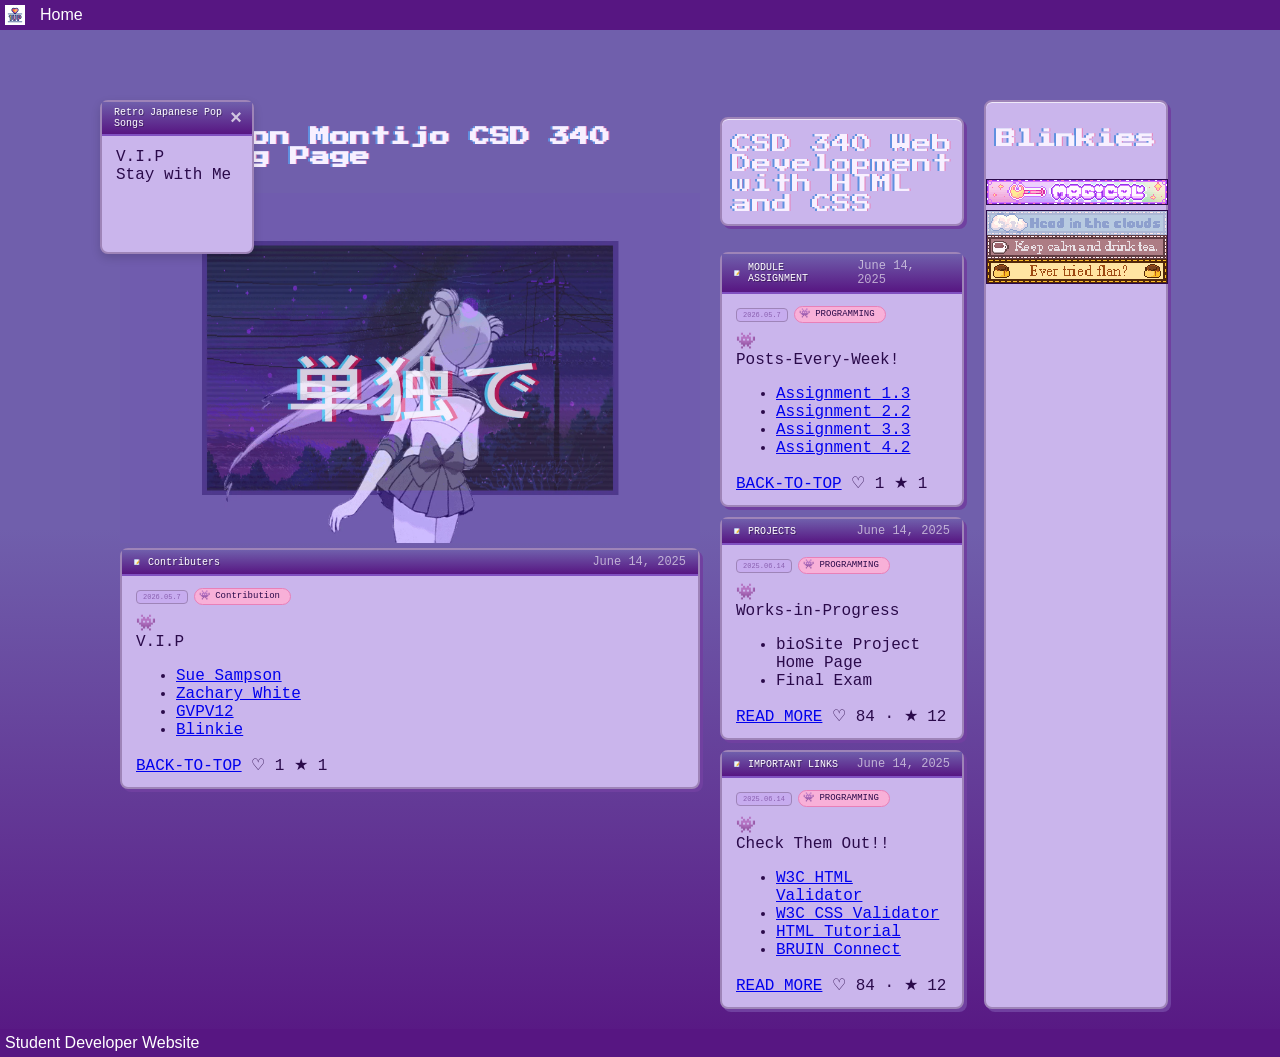
==== index.html @ 30f39617 "dv0.24, Added closable, movable, box with panel theme-ing" ====
<!DOCTYPE html>
<html lang="en">

<head>
    <link rel="icon" href="site.css/assets/1up.gif">
    <meta charset="UTF-8">
    <title>Maddison Montijo CSD 340 Landing Page</title>

    <link rel="stylesheet" href="site.css/mystyle.css">

    <meta name="description" content="a webpage on web development">
    <meta name="author" content="Maddison Montijo">
    <meta name="robots" content="nofollow">
    <meta name="pragma" content="no-cache">
    <meta name="expires" content="Fri, 02 Jul 2026 23:59:59 GMT">
</head>

<body>

    <header class="site-header">
        <nav>
            <ul class="nav-list">
                <li class="nav-pts logo"><img src="site.css/assets/1up.gif" alt="Logo"></li>
                <li class="nav-pts"><a href="../index.html">Home</a></li>
            </ul>
        </nav>
    </header>

    <div id="container" class="page-layout">

        <aside class="col-sidebar">
            <h1>Maddison Montijo CSD 340 Landing Page</h1>
            <div class="img-box">
                <img src="site.css/assets/sailor-moon.gif" width="580" height="350" alt="Sailor Moon Graphic">
            </div>

            <div id="myBox" class="panel">
                <span id="closeBtn" title="Minimize">&times;</span>
                <div class="box-content">
                    <div class="panel-header">
                        <span class="panel-title">Retro Japanese Pop Songs</span>
                    </div>

                    <div class="post-body">
                        <div class="post-title-el">V.I.P</div>
                        <div class="post-excerpt">
                            Stay with Me
                        </div>
                    </div>
                    <div class="post-footer"></div>

                </div>
            </div>

            <div id="minimizedIcon" style="display: none;" title="Restore Box">👾</div>
            <script src="script.js"></script>

            <article class="panel">
                <div class="panel-header">
                    <span class="panel-icon">📝</span>
                    <span class="panel-title">Contributers</span>
                    <span style="font-size:12px; color:rgba(255,255,255,.6); margin-left:auto;">June 14, 2025</span>
                </div>
                <div class="post-body">
                    <div class="post-meta">
                        <span class="post-date">2026.05.7</span>
                        <span class="post-cat art">👾 Contribution </span>
                    </div>
                    <div class="post-img pi-1">
                        <img class="icon-img" src="mike.jpg" alt="post"
                            onerror="this.style.display='none'; this.nextElementSibling.style.display='block'">
                        <span class="icon-fallback" style="display:none;">👾</span>
                    </div>
                    <div class="post-title-el">V.I.P</div>
                    <div class="post-excerpt">
                        <ul>
                            <li><a href="https://www.bellevue.edu/about/faculty/sampson-sue/">Sue Sampson</a></li>
                            <li><a href="https://github.com/DevZWhite">Zachary White</a></li>
                            <li><a href="https://github.com/GVPV12/purple-frutigeraero/">GVPV12</a></li>
                            <li><a href="https://blinkie.world/">Blinkie</a></li>
                        </ul>
                    </div>
                    <div class="post-footer">
                        <a href="#" class="retro-btn">BACK-TO-TOP</a>
                        <span class="post-likes">♡ 1 ★ 1</span>
                    </div>
                </div>
            </article>

        </aside>

        <main class="col-main tab-pane active" id="tab-blog">
            <h2 class="panel">CSD 340 Web Development with HTML and CSS</h2>

            <article class="panel">
                <div class="panel-header">
                    <span class="panel-icon">📝</span>
                    <span class="panel-title">MODULE ASSIGNMENT</span>
                    <span style="font-size:12px; color:rgba(255,255,255,.6); margin-left:auto;">June 14, 2025</span>
                </div>
                <div class="post-body">
                    <div class="post-meta">
                        <span class="post-date">2026.05.7</span>
                        <span class="post-cat art">👾 PROGRAMMING</span>
                    </div>
                    <div class="post-img pi-1">
                        <img class="icon-img" src="mike.jpg" alt="post"
                            onerror="this.style.display='none'; this.nextElementSibling.style.display='block'">
                        <span class="icon-fallback" style="display:none;">👾</span>
                    </div>
                    <div class="post-title-el">Posts-Every-Week!</div>
                    <div class="post-excerpt">
                        <ul>
                            <li><a href="module-1/montijo_mod_1_3_340.html">Assignment 1.3</a></li>
                            <li><a href="module-2/montijo_mod_2_2_340.html">Assignment 2.2</a></li>
                            <li><a href="module-3/montijo_mod_3_3_340.html">Assignment 3.3</a></li>
                            <li><a href="module-4/montijo_mod_4_2_340.html">Assignment 4.2</a></li>
                        </ul>
                    </div>
                    <div class="post-footer">
                        <a href="#" class="retro-btn">BACK-TO-TOP</a>
                        <span class="post-likes">♡ 1 ★ 1</span>
                    </div>
                </div>
            </article>

            <article class="panel">
                <div class="panel-header">
                    <span class="panel-icon">📝</span>
                    <span class="panel-title">PROJECTS</span>
                    <span style="font-size:12px; color:rgba(255,255,255,.6); margin-left:auto;">June 14, 2025</span>
                </div>
                <div class="post-body">
                    <div class="post-meta">
                        <span class="post-date">2025.06.14</span>
                        <span class="post-cat art">👾 PROGRAMMING</span>
                    </div>
                    <div class="post-img pi-1">
                        <img class="icon-img" src="mike.jpg" alt="post"
                            onerror="this.style.display='none'; this.nextElementSibling.style.display='block'">
                        <span class="icon-fallback" style="display:none;">👾</span>
                    </div>
                    <div class="post-title-el">Works-in-Progress</div>
                    <div class="post-excerpt">
                        <ul>
                            <li>bioSite Project Home Page</li>
                            <li>Final Exam</li>
                        </ul>
                    </div>
                    <div class="post-footer">
                        <a href="#" class="retro-btn">READ MORE</a>
                        <span class="post-likes">♡ 84 · ★ 12</span>
                    </div>
                </div>
            </article>

            <article class="panel">
                <div class="panel-header">
                    <span class="panel-icon">📝</span>
                    <span class="panel-title">IMPORTANT LINKS</span>
                    <span style="font-size:12px; color:rgba(255,255,255,.6); margin-left:auto;">June 14, 2025</span>
                </div>
                <div class="post-body">
                    <div class="post-meta">
                        <span class="post-date">2025.06.14</span>
                        <span class="post-cat art">👾 PROGRAMMING</span>
                    </div>
                    <div class="post-img pi-1">
                        <img class="icon-img" src="mike.jpg" alt="post"
                            onerror="this.style.display='none'; this.nextElementSibling.style.display='block'">
                        <span class="icon-fallback" style="display:none;">👾</span>
                    </div>
                    <div class="post-title-el">Check Them Out!!</div>
                    <div class="post-excerpt">
                        <ul>
                            <li><a href="https://validator.w3.org/">W3C HTML Validator</a></li>
                            <li><a href="http://jigsaw.w3.org/css-validator/">W3C CSS Validator</a></li>
                            <li><a href="https://www.w3schools.com/html/">HTML Tutorial</a></li>
                            <li><a href="https://bruinconnect.bellevue.edu/">BRUIN Connect</a></li>
                        </ul>
                    </div>
                    <div class="post-footer">
                        <a href="#" class="retro-btn">READ MORE</a>
                        <span class="post-likes">♡ 84 · ★ 12</span>
                    </div>
                </div>
            </article>
        </main>

        <aside class="col-sidebar panel">
            <h1>Blinkies</h1>
            <div class="blinkie-box">
                <img src="site.css/assets/magical-cheriisoda.gif" alt="Blinkie 1">
                <img src="site.css/assets/clouds-khorabee.gif" alt="Blinkie 2">
                <p></p>
            </div>
        </aside>
    </div>

    <footer class="site-footer">
        Student Developer Website
    </footer>

</body>

</html>
---- site.css/mystyle.css ----
/*VARIABLES & THEMING*/
@import url('https://fonts.googleapis.com/css2?family=VT323&family=Press+Start+2P&display=swap');

:root {
  --bg: #cca7df;
  --panel: #cab5ec;
  --panel2: #f8f0ff;
  --border: #9e84b8;
  --border2: #8050c0;

  --accent: #c080f8;
  --pink: #f8b0d8;
  --pink2: #e880b8;
  --blue: #a0c8f8;
  --blue2: #6090e0;
  --green-btn: #a8e090;
  --green2: #60a040;
  --yellow: #f8e870;

  --text-dark: #2a0a4a;
  --text-mid: #5a2a8a;
  --text-light: #8a60b0;
  
  --white: #ffffff;
  --shadow: #7040a0;
  --nav-top: #705fac;
  --nav-bot: #571682;
}

/*GLOBAL & BASE STYLES*/
html {
  font-family: 'Courier New', monospace;
  font-size: 16px;
  background: linear-gradient(180deg, var(--nav-top) 50%, var(--nav-bot) 100%);
  background-size: 80px;
  color: var(--text-dark); /* Inherited by all child elements unless overridden */
}

body {
  margin: 0;
  padding: 0;
}

/*TYPOGRAPHY*/
h1, h2, h3, h4 {
  padding: 10px;
  font-family: 'Press Start 2P', monospace;
  font-size: 20px;
  color: var(--panel2);
  text-shadow: -2px 0 var(--blue2), 1px 0 var(--pink2);
  flex: 1;
  
}

h2 {
  font-weight: 500;
  text-align: left;
  padding-top: 15px;
}

p {
  font-weight: 400;
  line-height: 1.4em;
}

address {
  text-align: center;
  color: var(--text-mid);
}

/* Typography Utilities */
.font-retro { font-family: 'Press Start 2P', monospace; }
.text-italic { font-style: italic; }
.text-indent { text-indent: 2em; }

/* LAYOUT & RESPONSIVE COLUMNS*/
.page-layout {
  display: flex;
  flex-direction: column; /* Stacked by default (Mobile) */
  gap: 20px;
  max-width: 1200px;
  margin: 0 auto;
  padding: 20px;
}

/* Reusable Column flex-growth multipliers */
.col-sidebar { flex: 1; }
.col-main    { flex: 2; }
.col-wide    { flex: 3; }

/* Desktop Screens: Side-by-Side Trigger */
@media (min-width: 768px) {
  .page-layout {
    flex-direction: row; /* Switches to side-by-side on desktop */
  }
}

.bg-nav-bot { background-color: var(--nav-bot); }
.padding-0  { padding: 0px; }

#container {
  margin: 50px 100px 0px 100px;
}

/*COMPONENTS */

/* Navbar Component */
.nav-list {
  list-style-type: none;
  margin: 0;
  padding: 5px;
  overflow: hidden;
  background-color: var(--nav-bot);
  display: flex;
  align-items: center;
  gap: 15px;
}

.nav-pts a {
  color: var(--white);
  text-decoration: none;
  font-family: sans-serif;
}

.logo img {
  width: 20px;
  height: auto;
  display: block;
}

/* Retro Panel Component */
.panel {
  background-color: var(--panel);
  border: 2px solid var(--border);
  border-radius: 8px;
  box-shadow: 3px 3px 0 var(--shadow), inset 0 1px 0 rgba(255, 255, 255, 0.7);

}

.panel-header { 
  background: linear-gradient(180deg, var(--nav-top) 0%, var(--nav-bot) 100%);
  padding: 5px 12px;
  display: flex;
  align-items: center;
  gap: 8px;
  border-bottom: 2px solid var(--border2);
}

.panel-icon { 
  font-size: 5px; 
}

.panel-title { 
  font-size: 10px;
  color: var(--white);
  text-shadow: 1px 1px 0 rgba(0, 0, 0, .3);
}

/* Tabs Component */
.tab-pane { display: none; }
.tab-pane.active { 
  display: flex;
  flex-direction: column;
  gap: 10px;
}

/* Post Items Component */
.post-body { padding: 12px 14px; }
.post-meta { 
  display: flex;
  align-items: center;
  gap: 6px;
  margin-bottom: 8px;
  flex-wrap: wrap;
}

.post-date { 
  font-size: 7px;
  color: var(--text-light);
  background: rgba(180, 120, 255, .15);
  padding: 2px 6px;
  border-radius: 4px;
  border: 1px solid var(--border);
}

/* Category Badges Component */
.post-cat { 
  font-size: 9px;
  padding: 1px 10px 3px 4px;
  border-radius: 10px;
  border: 1px solid;
}
.post-cat.art    { background: var(--pink);      border-color: var(--pink2);  color: var(--text-dark); }
.post-cat.life   { background: var(--blue);      border-color: var(--blue2);  color: var(--nav-bot); }
.post-cat.gaming { background: var(--green-btn);  border-color: var(--green2); color: var(--text-dark); }
.post-cat.music  { background: var(--yellow);     border-color: var(--accent); color: var(--text-mid); }

/* Retro Blinkies / Image Grid Component */
.blinkie-box {
  
  display: flex;
  flex-wrap: wrap;
  gap: 5px;
  margin-top: 20px;
}

.blinkie-box img {
  max-width: 100%;
  height: auto;
  width: auto;
  image-rendering: pixelated;
  border: 1px solid var(--text-dark);
}

.site-footer {
  list-style-type: none;
  margin: 0;
  padding: 5px;
  overflow: hidden;
  background-color: var(--nav-bot);
  display: flex;
  align-items: center;
  gap: 15px;
  color: var(--white);
  text-decoration: none;
  font-family: sans-serif;

}

/*LINKS & HYPERLINKS*/
.link-standard {
  text-decoration: none;
  transition: color 0.2s, background-color 0.2s;
}

/* Inherits colors from specific assignments */
#anchor {
  color: var(--text-light);
}
#anchor:hover   { color: var(--white); }
#anchor:visited { color: var(--pink); }

#my-link {
  font-size: 1.25em;
  font-weight: bold;
  color: var(--text-mid);
}
#my-link:hover {
  text-decoration: underline;
  background-color: var(--yellow);
}
#my-link:visited {
  color: var(--blue2);
}

/* Main Box */
#myBox {
    width: 150px;
    height: 150px;
   
    position: absolute;
    top: 100px;
    left: 100px;
    
    box-shadow: 0 4px 10px rgba(0, 0, 0, 0.15);
    cursor: move;
    user-select: none;
}

/* Center the text inside the box */
/* might not need do to panel theme*/
/*.box-content {}*/

/* Close Button (Top Right) */
#closeBtn {
    position: absolute;
    top: 5px;
    right: 10px;
    font-size: 20px;
    font-weight: bold;
    cursor: pointer;
    color: rgba(255, 255, 255, 0.7);
    transition: color 0.2s;
    z-index: 10; /* Ensures it stays above the content */
}

#closeBtn:hover {
    color: white;
}

/* Minimized Icon */
#minimizedIcon {
    width: 50px;
    height: 50px;
    background-color: var(--nav-bot); /* Green color for the icon */
    color: white;
    position: absolute;
    border-radius: 50%;
    display: flex;
    justify-content: center;
    align-items: center;
    font-weight: bold;
    cursor: pointer;
    box-shadow: 0 4px 8px rgba(0, 0, 0, 0.2);
    user-select: none;
    font-size: 20px;
}
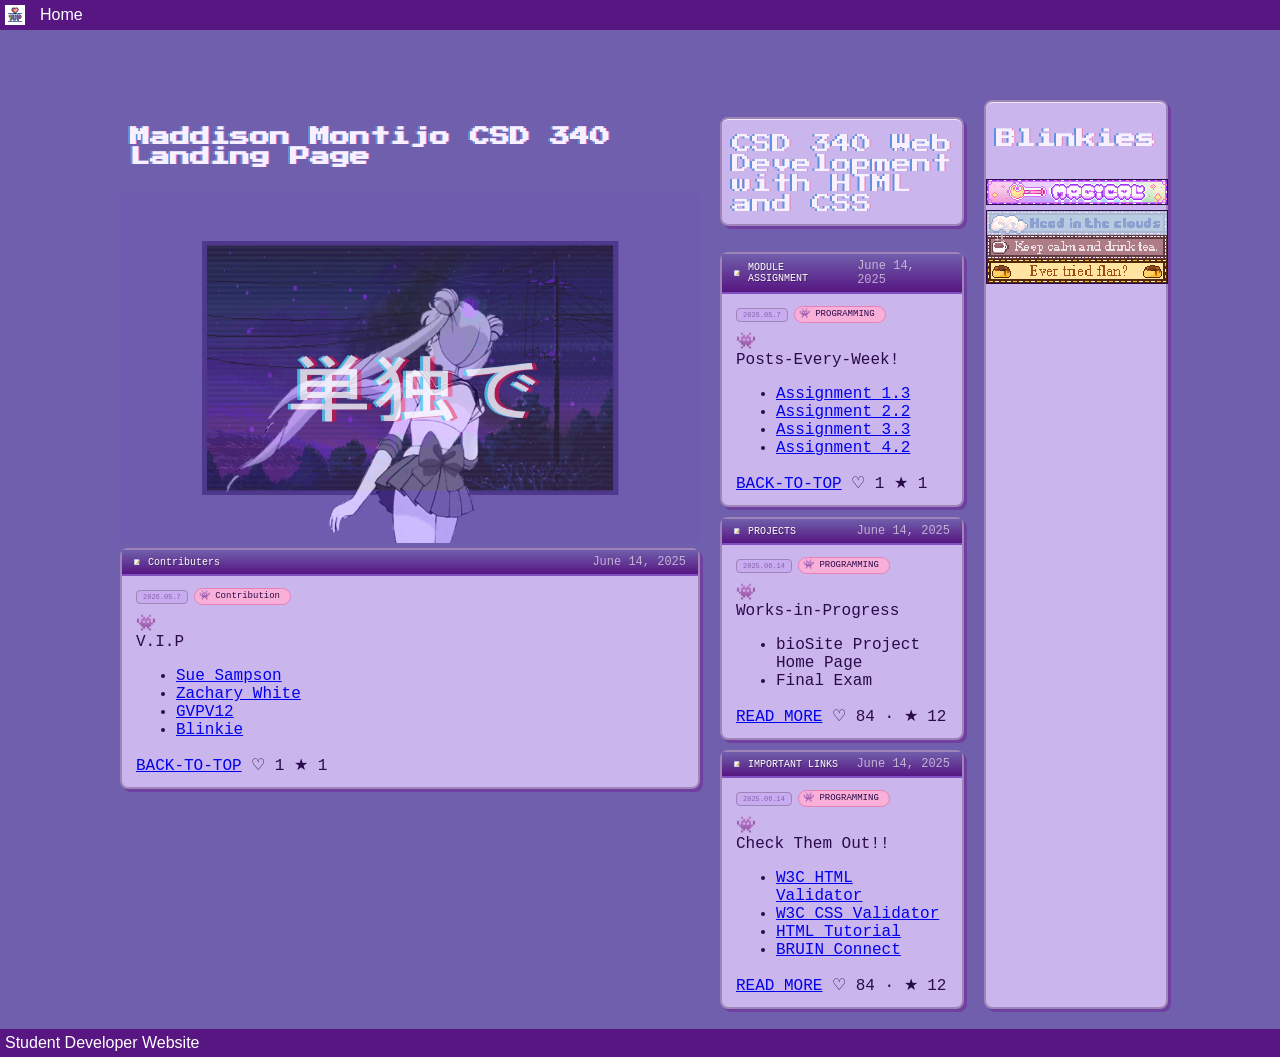
==== commit f353c113: "dv0.25, Moved box to Assignment 2, changed themes for the rest of pages." ====
--- a/index.html
+++ b/index.html
@@ -34,26 +34,7 @@
                 <img src="site.css/assets/sailor-moon.gif" width="580" height="350" alt="Sailor Moon Graphic">
             </div>
 
-            <div id="myBox" class="panel">
-                <span id="closeBtn" title="Minimize">&times;</span>
-                <div class="box-content">
-                    <div class="panel-header">
-                        <span class="panel-title">Retro Japanese Pop Songs</span>
-                    </div>
-
-                    <div class="post-body">
-                        <div class="post-title-el">V.I.P</div>
-                        <div class="post-excerpt">
-                            Stay with Me
-                        </div>
-                    </div>
-                    <div class="post-footer"></div>
-
-                </div>
-            </div>
-
-            <div id="minimizedIcon" style="display: none;" title="Restore Box">👾</div>
-            <script src="script.js"></script>
+        
 
             <article class="panel">
                 <div class="panel-header">
--- a/site.css/mystyle.css
+++ b/site.css/mystyle.css
@@ -31,8 +31,7 @@
 html {
   font-family: 'Courier New', monospace;
   font-size: 16px;
-  background: linear-gradient(180deg, var(--nav-top) 50%, var(--nav-bot) 100%);
-  background-size: 80px;
+  background:  var(--nav-top) ;
   color: var(--text-dark); /* Inherited by all child elements unless overridden */
 }
 
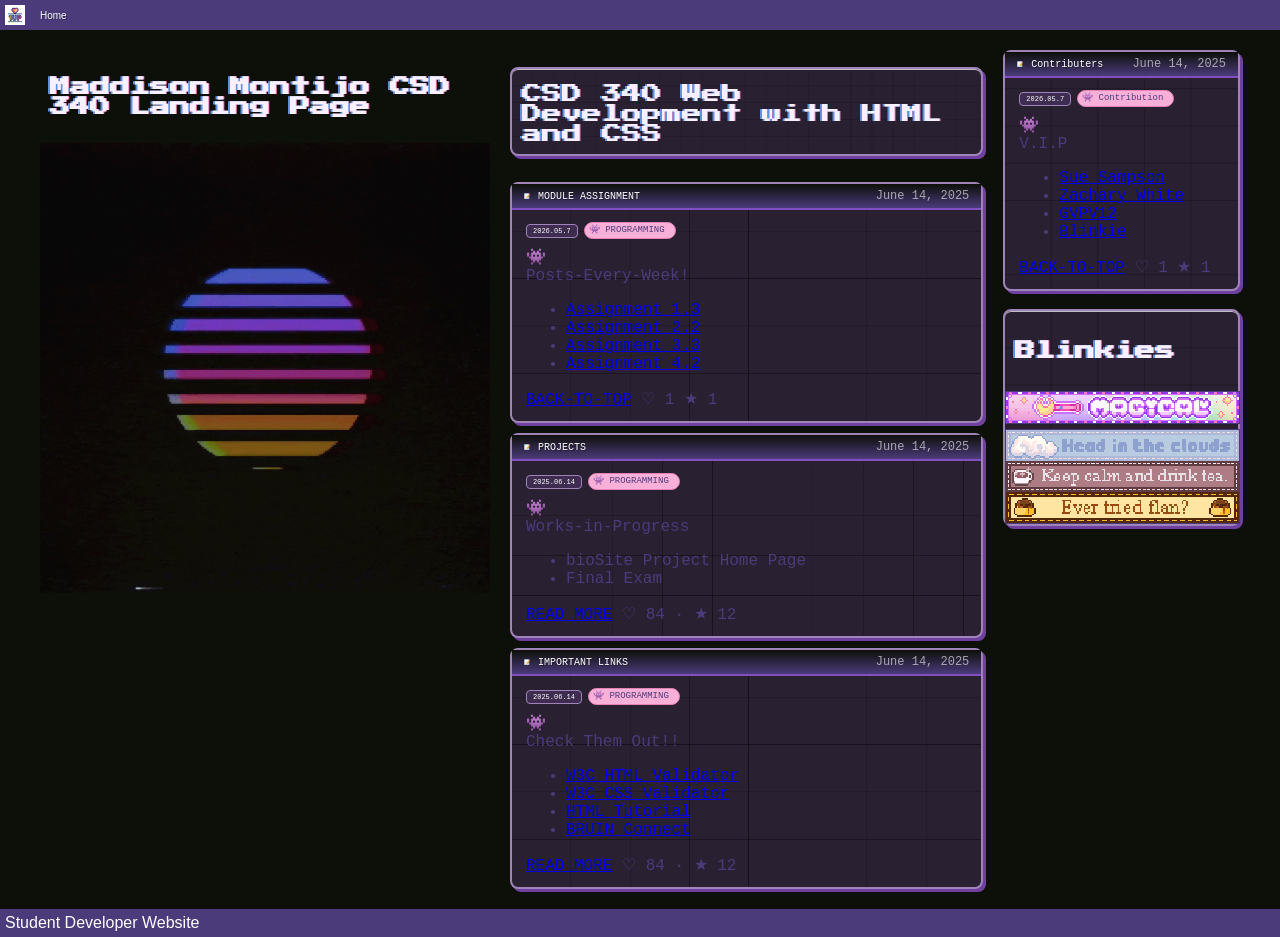
==== commit a807077d: "Theme Overhaul" ====
--- a/index.html
+++ b/index.html
@@ -21,7 +21,7 @@
         <nav>
             <ul class="nav-list">
                 <li class="nav-pts logo"><img src="site.css/assets/1up.gif" alt="Logo"></li>
-                <li class="nav-pts"><a href="../index.html">Home</a></li>
+                <li class="nav-pts"><a class="panel-title" href="../index.html">Home</a></li>
             </ul>
         </nav>
     </header>
@@ -30,12 +30,119 @@
 
         <aside class="col-sidebar">
             <h1>Maddison Montijo CSD 340 Landing Page</h1>
-            <div class="img-box">
-                <img src="site.css/assets/sailor-moon.gif" width="580" height="350" alt="Sailor Moon Graphic">
+            <div>
+                <img class="img-box" src="site.css/assets/vhs_tape.gif" width="580" height="350" alt="Sailor Moon Graphic">
             </div>
 
+
+
+
+
+        </aside>
+
+
+        <main class="col-main tab-pane active" id="tab-blog">
+            <h2 class="panel">CSD 340 Web Development with HTML and CSS</h2>
+
+            <article class="panel">
+                <div class="panel-header">
+                    <span class="panel-icon">📝</span>
+                    <span class="panel-title">MODULE ASSIGNMENT</span>
+                    <span style="font-size:12px; color:rgba(255,255,255,.6); margin-left:auto;">June 14, 2025</span>
+                </div>
+                <div class="post-body">
+                    <div class="post-meta">
+                        <span class="post-date">2026.05.7</span>
+                        <span class="post-cat art">👾 PROGRAMMING</span>
+                    </div>
+                    <div class="post-img pi-1">
+                        <img class="icon-img" src="mike.jpg" alt="post"
+                            onerror="this.style.display='none'; this.nextElementSibling.style.display='block'">
+                        <span class="icon-fallback" style="display:none;">👾</span>
+                    </div>
+                    <div class="post-title-el">Posts-Every-Week!</div>
+                    <div class="post-excerpt">
+                        <ul>
+                            <li><a href="module-1/montijo_mod_1_3_340.html">Assignment 1.3</a></li>
+                            <li><a href="module-2/montijo_mod_2_2_340.html">Assignment 2.2</a></li>
+                            <li><a href="module-3/montijo_mod_3_3_340.html">Assignment 3.3</a></li>
+                            <li><a href="module-4/montijo_mod_4_2_340.html">Assignment 4.2</a></li>
+                        </ul>
+                    </div>
+                    <div class="post-footer">
+                        <a href="#" class="retro-btn">BACK-TO-TOP</a>
+                        <span class="post-likes">♡ 1 ★ 1</span>
+                    </div>
+                </div>
+            </article>
+
+            <article class="panel">
+                <div class="panel-header">
+                    <span class="panel-icon">📝</span>
+                    <span class="panel-title">PROJECTS</span>
+                    <span style="font-size:12px; color:rgba(255,255,255,.6); margin-left:auto;">June 14, 2025</span>
+                </div>
+                <div class="post-body">
+                    <div class="post-meta">
+                        <span class="post-date">2025.06.14</span>
+                        <span class="post-cat art">👾 PROGRAMMING</span>
+                    </div>
+                    <div class="post-img pi-1">
+                        <img class="icon-img" src="mike.jpg" alt="post"
+                            onerror="this.style.display='none'; this.nextElementSibling.style.display='block'">
+                        <span class="icon-fallback" style="display:none;">👾</span>
+                    </div>
+                    <div class="post-title-el">Works-in-Progress</div>
+                    <div class="post-excerpt">
+                        <ul>
+                            <li>bioSite Project Home Page</li>
+                            <li>Final Exam</li>
+                        </ul>
+                    </div>
+                    <div class="post-footer">
+                        <a href="#" class="retro-btn">READ MORE</a>
+                        <span class="post-likes">♡ 84 · ★ 12</span>
+                    </div>
+                </div>
+            </article>
+
+            <article class="panel">
+                <div class="panel-header">
+                    <span class="panel-icon">📝</span>
+                    <span class="panel-title">IMPORTANT LINKS</span>
+                    <span style="font-size:12px; color:rgba(255,255,255,.6); margin-left:auto;">June 14, 2025</span>
+                </div>
+                <div class="post-body">
+                    <div class="post-meta">
+                        <span class="post-date">2025.06.14</span>
+                        <span class="post-cat art">👾 PROGRAMMING</span>
+                    </div>
+                    <div class="post-img pi-1">
+                        <img class="icon-img" src="mike.jpg" alt="post"
+                            onerror="this.style.display='none'; this.nextElementSibling.style.display='block'">
+                        <span class="icon-fallback" style="display:none;">👾</span>
+                    </div>
+                    <div class="post-title-el">Check Them Out!!</div>
+                    <div class="post-excerpt">
+                        <ul>
+                            <li><a href="https://validator.w3.org/">W3C HTML Validator</a></li>
+                            <li><a href="http://jigsaw.w3.org/css-validator/">W3C CSS Validator</a></li>
+                            <li><a href="https://www.w3schools.com/html/">HTML Tutorial</a></li>
+                            <li><a href="https://bruinconnect.bellevue.edu/">BRUIN Connect</a></li>
+                        </ul>
+                    </div>
+                    <div class="post-footer">
+                        <a href="#" class="retro-btn">READ MORE</a>
+                        <span class="post-likes">♡ 84 · ★ 12</span>
+                    </div>
+                </div>
+            </article>
+        </main>
+
         
 
+
+        <aside class="col-sidebar ">
             <article class="panel">
                 <div class="panel-header">
                     <span class="panel-icon">📝</span>
@@ -67,114 +174,21 @@
                     </div>
                 </div>
             </article>
-
-        </aside>
-
-        <main class="col-main tab-pane active" id="tab-blog">
-            <h2 class="panel">CSD 340 Web Development with HTML and CSS</h2>
-
-            <article class="panel">
-                <div class="panel-header">
-                    <span class="panel-icon">📝</span>
-                    <span class="panel-title">MODULE ASSIGNMENT</span>
-                    <span style="font-size:12px; color:rgba(255,255,255,.6); margin-left:auto;">June 14, 2025</span>
-                </div>
-                <div class="post-body">
-                    <div class="post-meta">
-                        <span class="post-date">2026.05.7</span>
-                        <span class="post-cat art">👾 PROGRAMMING</span>
-                    </div>
-                    <div class="post-img pi-1">
-                        <img class="icon-img" src="mike.jpg" alt="post"
-                            onerror="this.style.display='none'; this.nextElementSibling.style.display='block'">
-                        <span class="icon-fallback" style="display:none;">👾</span>
-                    </div>
-                    <div class="post-title-el">Posts-Every-Week!</div>
-                    <div class="post-excerpt">
-                        <ul>
-                            <li><a href="module-1/montijo_mod_1_3_340.html">Assignment 1.3</a></li>
-                            <li><a href="module-2/montijo_mod_2_2_340.html">Assignment 2.2</a></li>
-                            <li><a href="module-3/montijo_mod_3_3_340.html">Assignment 3.3</a></li>
-                            <li><a href="module-4/montijo_mod_4_2_340.html">Assignment 4.2</a></li>
-                        </ul>
-                    </div>
-                    <div class="post-footer">
-                        <a href="#" class="retro-btn">BACK-TO-TOP</a>
-                        <span class="post-likes">♡ 1 ★ 1</span>
-                    </div>
-                </div>
-            </article>
-
-            <article class="panel">
-                <div class="panel-header">
-                    <span class="panel-icon">📝</span>
-                    <span class="panel-title">PROJECTS</span>
-                    <span style="font-size:12px; color:rgba(255,255,255,.6); margin-left:auto;">June 14, 2025</span>
-                </div>
-                <div class="post-body">
-                    <div class="post-meta">
-                        <span class="post-date">2025.06.14</span>
-                        <span class="post-cat art">👾 PROGRAMMING</span>
-                    </div>
-                    <div class="post-img pi-1">
-                        <img class="icon-img" src="mike.jpg" alt="post"
-                            onerror="this.style.display='none'; this.nextElementSibling.style.display='block'">
-                        <span class="icon-fallback" style="display:none;">👾</span>
-                    </div>
-                    <div class="post-title-el">Works-in-Progress</div>
-                    <div class="post-excerpt">
-                        <ul>
-                            <li>bioSite Project Home Page</li>
-                            <li>Final Exam</li>
-                        </ul>
-                    </div>
-                    <div class="post-footer">
-                        <a href="#" class="retro-btn">READ MORE</a>
-                        <span class="post-likes">♡ 84 · ★ 12</span>
-                    </div>
-                </div>
-            </article>
-
-            <article class="panel">
-                <div class="panel-header">
-                    <span class="panel-icon">📝</span>
-                    <span class="panel-title">IMPORTANT LINKS</span>
-                    <span style="font-size:12px; color:rgba(255,255,255,.6); margin-left:auto;">June 14, 2025</span>
-                </div>
-                <div class="post-body">
-                    <div class="post-meta">
-                        <span class="post-date">2025.06.14</span>
-                        <span class="post-cat art">👾 PROGRAMMING</span>
-                    </div>
-                    <div class="post-img pi-1">
-                        <img class="icon-img" src="mike.jpg" alt="post"
-                            onerror="this.style.display='none'; this.nextElementSibling.style.display='block'">
-                        <span class="icon-fallback" style="display:none;">👾</span>
-                    </div>
-                    <div class="post-title-el">Check Them Out!!</div>
-                    <div class="post-excerpt">
-                        <ul>
-                            <li><a href="https://validator.w3.org/">W3C HTML Validator</a></li>
-                            <li><a href="http://jigsaw.w3.org/css-validator/">W3C CSS Validator</a></li>
-                            <li><a href="https://www.w3schools.com/html/">HTML Tutorial</a></li>
-                            <li><a href="https://bruinconnect.bellevue.edu/">BRUIN Connect</a></li>
-                        </ul>
-                    </div>
-                    <div class="post-footer">
-                        <a href="#" class="retro-btn">READ MORE</a>
-                        <span class="post-likes">♡ 84 · ★ 12</span>
-                    </div>
-                </div>
-            </article>
-        </main>
-
-        <aside class="col-sidebar panel">
-            <h1>Blinkies</h1>
+            <br>
+            <article class="panel">
+                <h1>Blinkies</h1>
             <div class="blinkie-box">
                 <img src="site.css/assets/magical-cheriisoda.gif" alt="Blinkie 1">
                 <img src="site.css/assets/clouds-khorabee.gif" alt="Blinkie 2">
-                <p></p>
+                
+
+                
             </div>
+            </article>
+
+            
+
+            
         </aside>
     </div>
 
--- a/site.css/mystyle.css
+++ b/site.css/mystyle.css
@@ -2,13 +2,13 @@
 @import url('https://fonts.googleapis.com/css2?family=VT323&family=Press+Start+2P&display=swap');
 
 :root {
-  --bg: #cca7df;
-  --panel: #cab5ec;
+  --bg: hsl(329, 64%, 71%);
+  --panel: #292031;
   --panel2: #f8f0ff;
   --border: #9e84b8;
   --border2: #8050c0;
 
-  --accent: #c080f8;
+  --accent: #673c8d;
   --pink: #f8b0d8;
   --pink2: #e880b8;
   --blue: #a0c8f8;
@@ -17,14 +17,14 @@
   --green2: #60a040;
   --yellow: #f8e870;
 
-  --text-dark: #2a0a4a;
-  --text-mid: #5a2a8a;
-  --text-light: #8a60b0;
+  --text-dark: #4b3b7b;
+  --text-mid: #030303;
+  --text-light: #ffffff;
   
   --white: #ffffff;
   --shadow: #7040a0;
-  --nav-top: #705fac;
-  --nav-bot: #571682;
+  --nav-top: #0d0f09;
+  --nav-bot: #4b3b7b;
 }
 
 /*GLOBAL & BASE STYLES*/
@@ -98,7 +98,7 @@
 .padding-0  { padding: 0px; }
 
 #container {
-  margin: 50px 100px 0px 100px;
+  
 }
 
 /*COMPONENTS */
@@ -127,9 +127,20 @@
   display: block;
 }
 
+.img-box {
+   width: 450px;
+  height: auto;
+  display: block;
+
+
+}
+
 /* Retro Panel Component */
 .panel {
   background-color: var(--panel);
+  background-image: url(../site.css/assets/grid.png);
+  background-size:contain;
+  background-repeat:repeat;
   border: 2px solid var(--border);
   border-radius: 8px;
   box-shadow: 3px 3px 0 var(--shadow), inset 0 1px 0 rgba(255, 255, 255, 0.7);
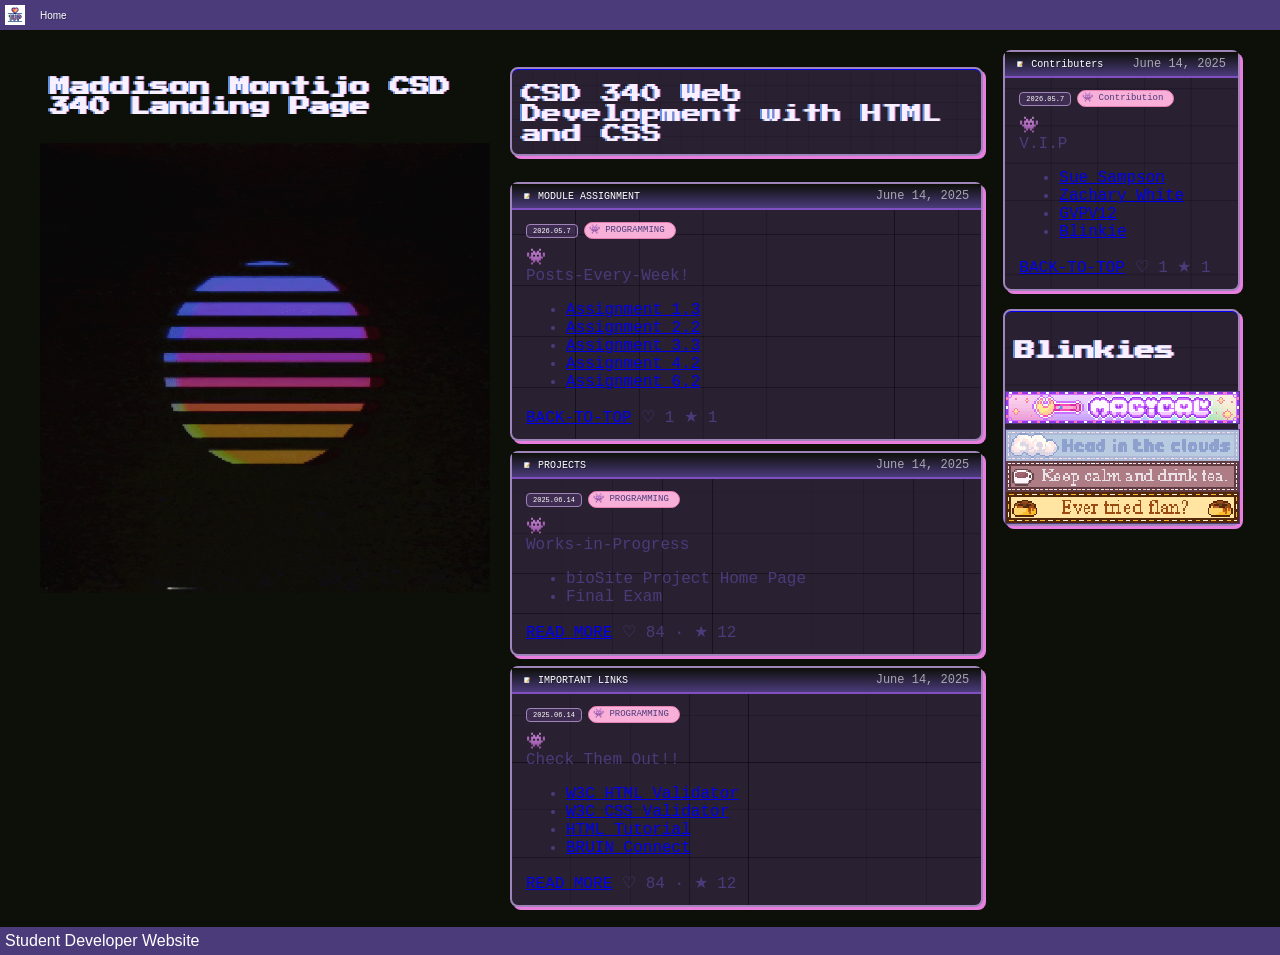
==== commit 7646b0ca: "dv0.30 New Page" ====
--- a/index.html
+++ b/index.html
@@ -67,6 +67,7 @@
                             <li><a href="module-2/montijo_mod_2_2_340.html">Assignment 2.2</a></li>
                             <li><a href="module-3/montijo_mod_3_3_340.html">Assignment 3.3</a></li>
                             <li><a href="module-4/montijo_mod_4_2_340.html">Assignment 4.2</a></li>
+                            <li><a href="module-6/montijo_mod_6_2_340.html">Assignment 6.2</a></li>
                         </ul>
                     </div>
                     <div class="post-footer">
--- a/site.css/mystyle.css
+++ b/site.css/mystyle.css
@@ -143,7 +143,7 @@
   background-repeat:repeat;
   border: 2px solid var(--border);
   border-radius: 8px;
-  box-shadow: 3px 3px 0 var(--shadow), inset 0 1px 0 rgba(255, 255, 255, 0.7);
+  box-shadow: 3px 3px 0 rgb(231, 126, 223), inset 0 1px 0 blue;
 
 }
 
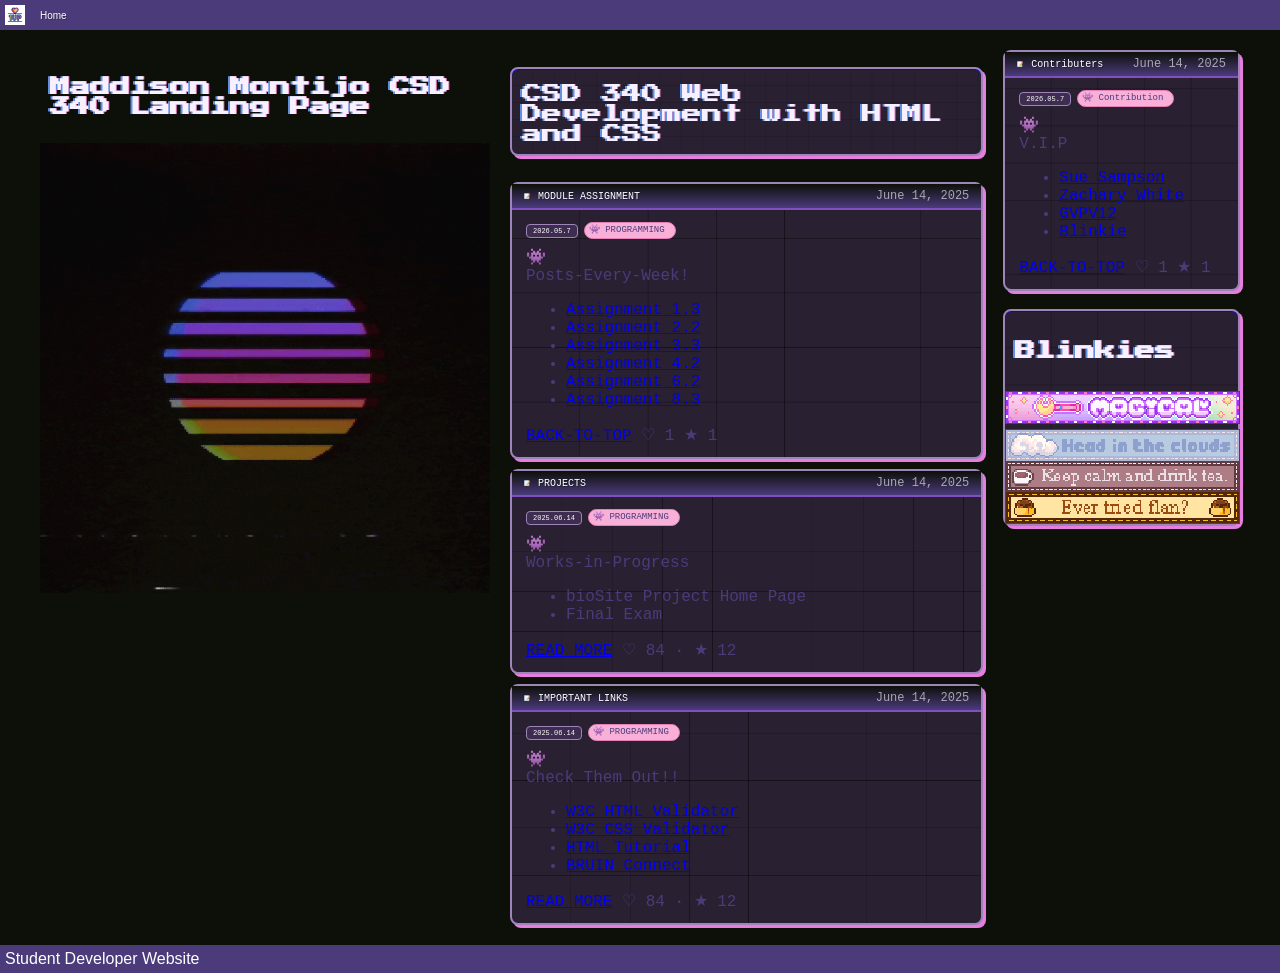
==== commit 395b9f48: "Module-8" ====
--- a/index.html
+++ b/index.html
@@ -68,6 +68,7 @@
                             <li><a href="module-3/montijo_mod_3_3_340.html">Assignment 3.3</a></li>
                             <li><a href="module-4/montijo_mod_4_2_340.html">Assignment 4.2</a></li>
                             <li><a href="module-6/montijo_mod_6_2_340.html">Assignment 6.2</a></li>
+                            <li><a href="module-8/montijo_mod8_8_2_assignment.html">Assignment 8.3</a></li>
                         </ul>
                     </div>
                     <div class="post-footer">
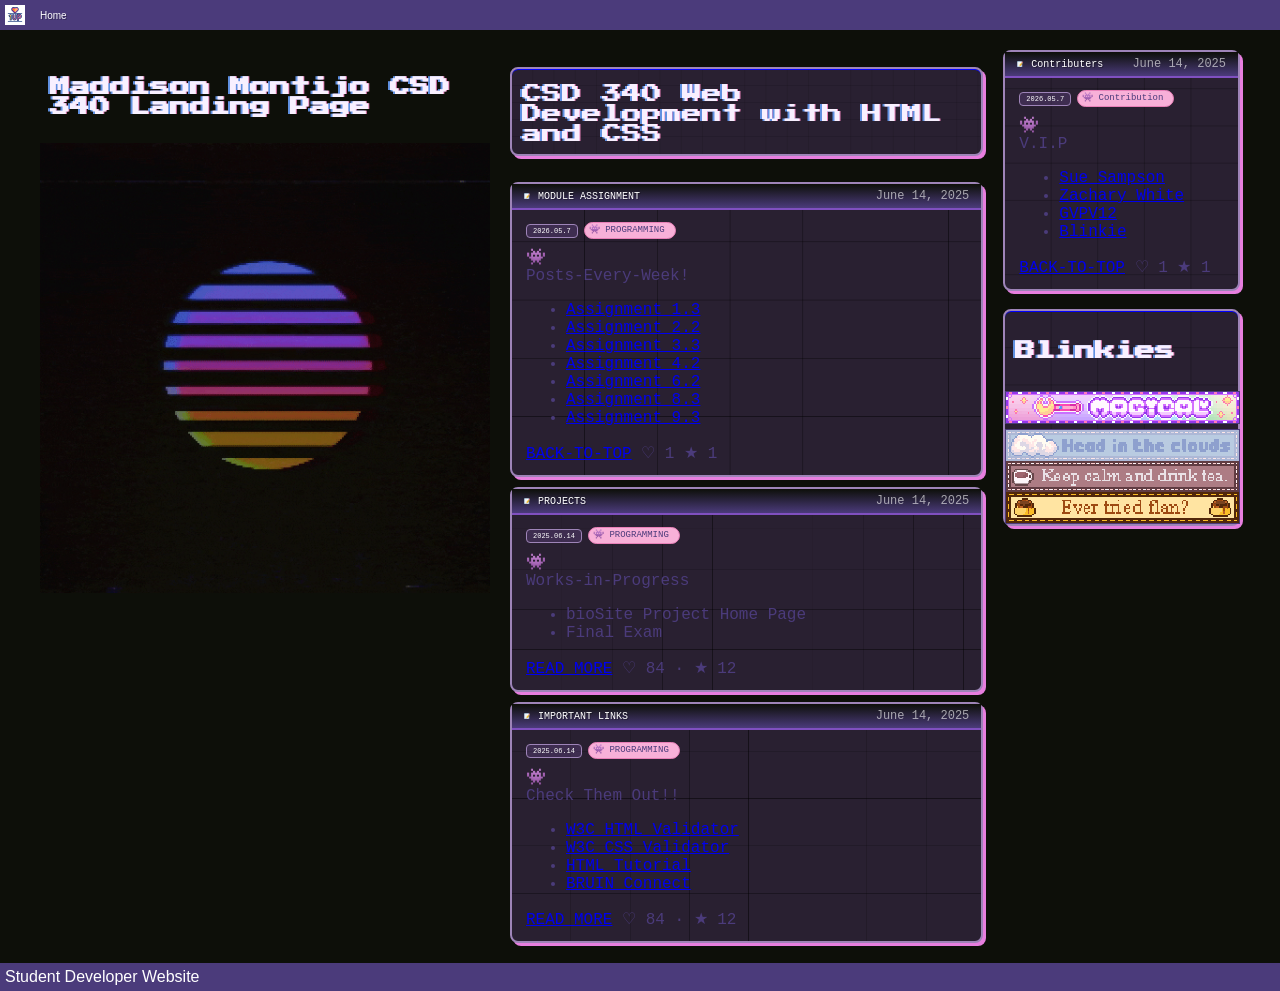
==== commit a08cf64e: "v.02 Module-9" ====
--- a/index.html
+++ b/index.html
@@ -69,6 +69,7 @@
                             <li><a href="module-4/montijo_mod_4_2_340.html">Assignment 4.2</a></li>
                             <li><a href="module-6/montijo_mod_6_2_340.html">Assignment 6.2</a></li>
                             <li><a href="module-8/montijo_mod8_8_2_assignment.html">Assignment 8.3</a></li>
+                            <li><a href="module-9/montijo_mod9_9_3_340.html">Assignment 9.3</a></li>
                         </ul>
                     </div>
                     <div class="post-footer">
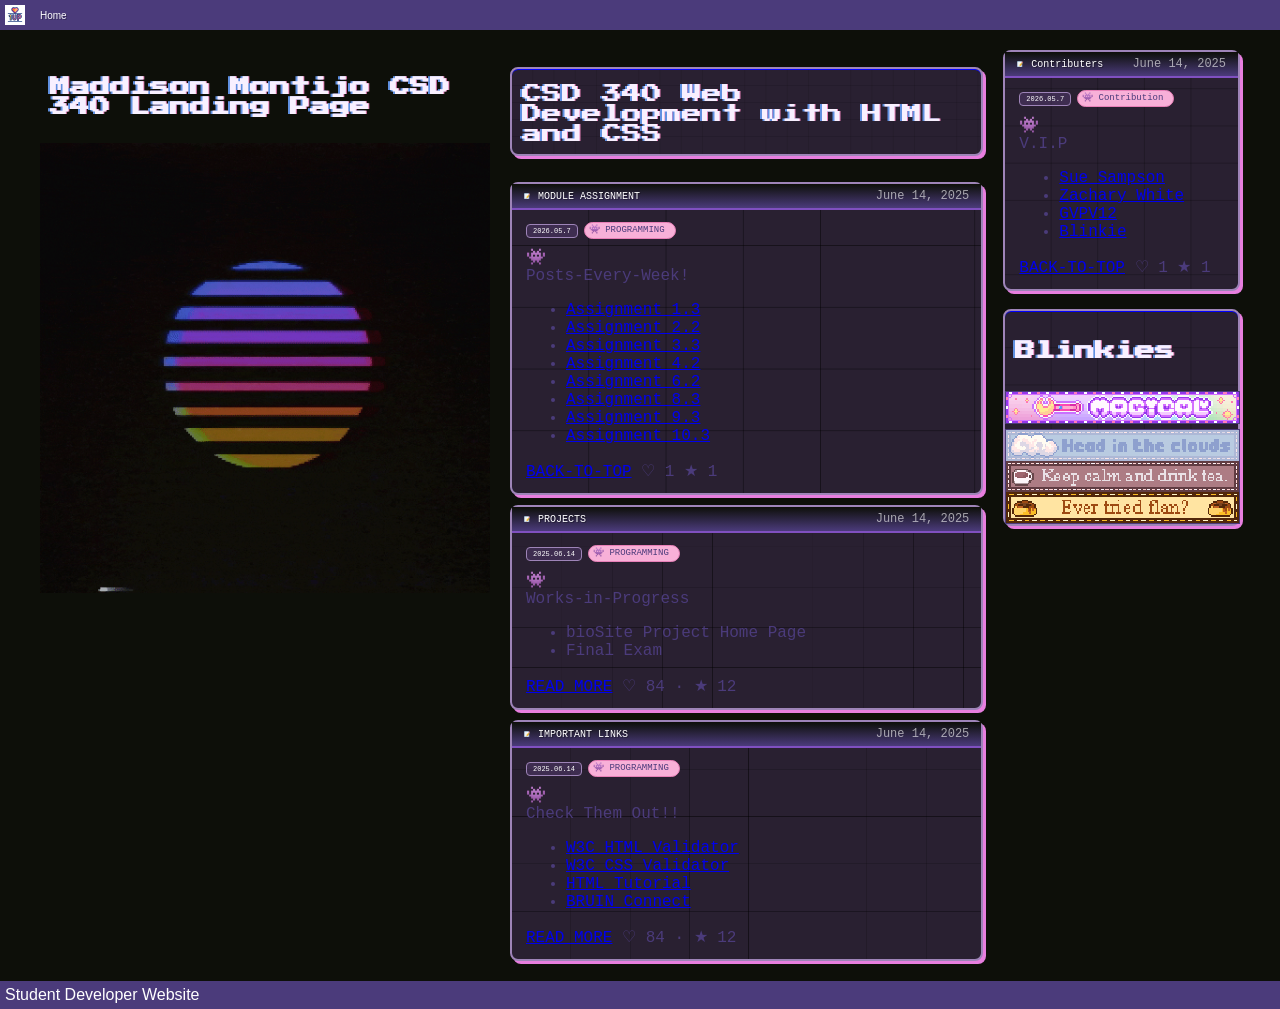
==== commit 45eba254: "Module-10" ====
--- a/index.html
+++ b/index.html
@@ -69,7 +69,8 @@
                             <li><a href="module-4/montijo_mod_4_2_340.html">Assignment 4.2</a></li>
                             <li><a href="module-6/montijo_mod_6_2_340.html">Assignment 6.2</a></li>
                             <li><a href="module-8/montijo_mod8_8_2_assignment.html">Assignment 8.3</a></li>
-                            <li><a href="module-9/montijo_mod9_9_3_340.html">Assignment 9.3</a></li>
+                            <li><a href="module-9/montijo_mod_9_9_3_340.html">Assignment 9.3</a></li>
+                            <li><a href="module-10/montijo_mod_10_10_3_340.html">Assignment 10.3</a></li>
                         </ul>
                     </div>
                     <div class="post-footer">
